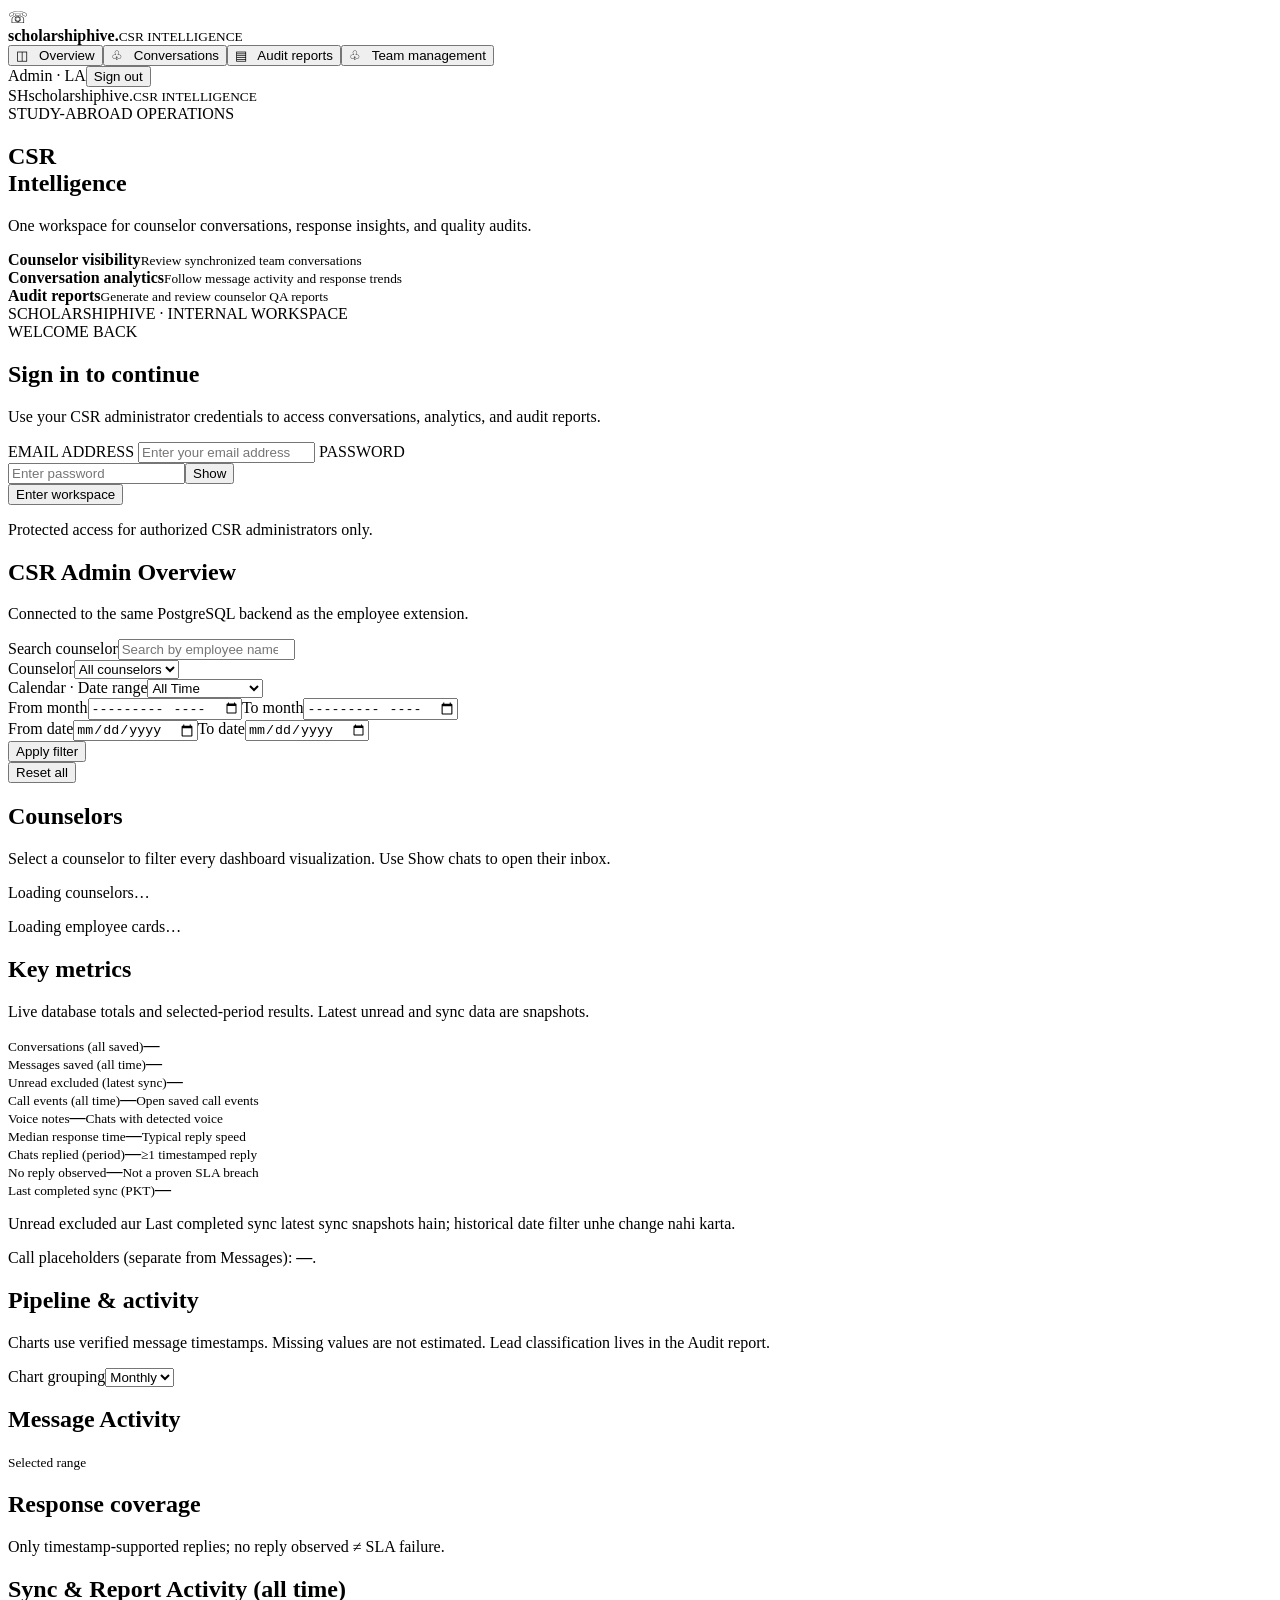
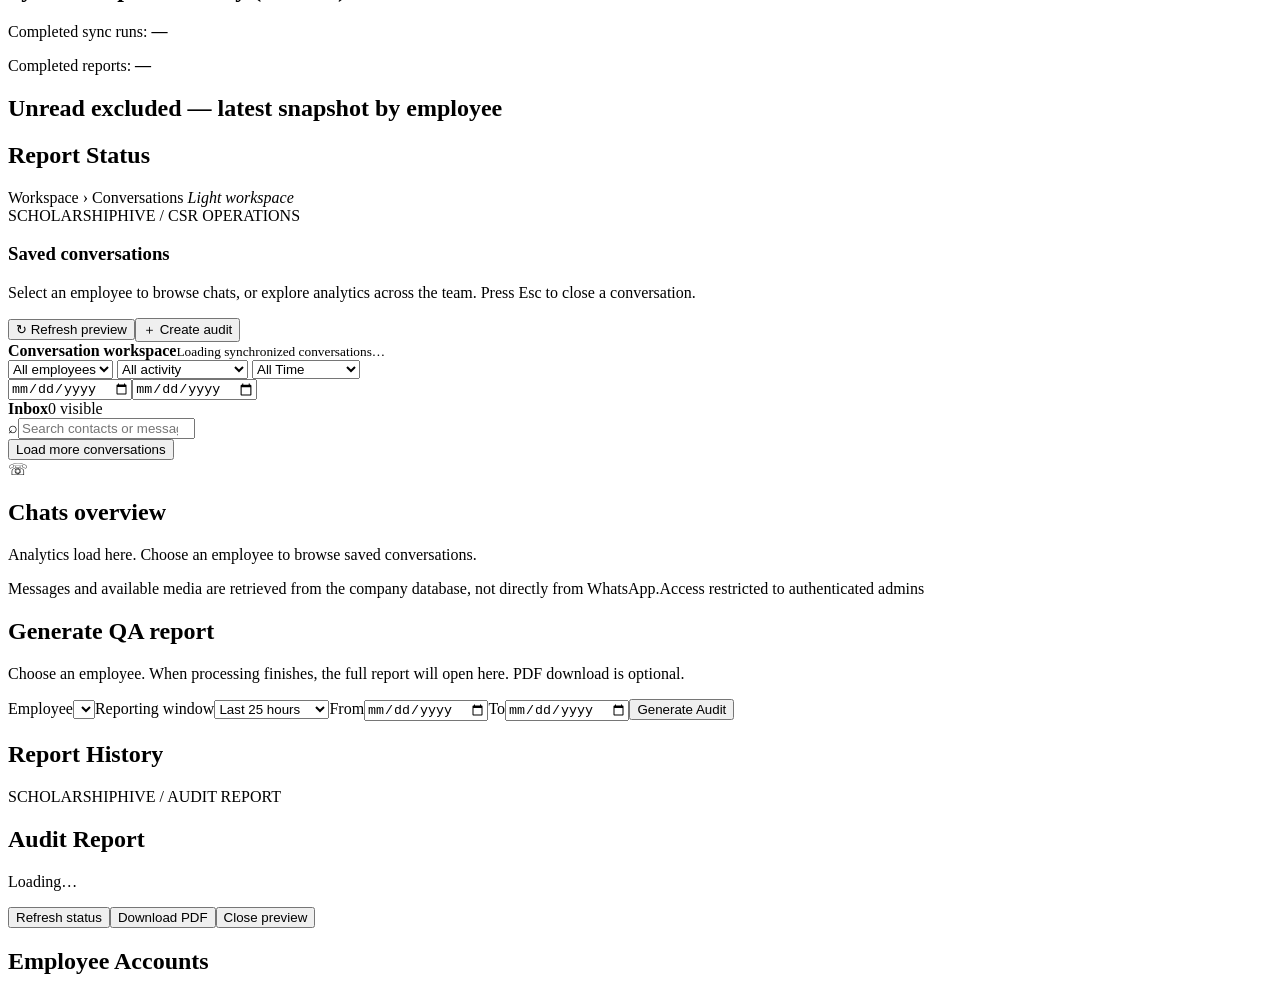
==== admin-web/index.html @ 3a8eceac "Initial CSR project" ====
<!doctype html><html lang="en"><head><meta charset="utf-8"><meta name="viewport" content="width=device-width,initial-scale=1"><meta name="color-scheme" content="light"><title>Scholarshiphive CSR — Admin</title><link rel="stylesheet" href="/admin-assets/styles.css?v=4.17"></head>
<body class="login-view">
<header class="bar"><div class="brand"><span class="mark">☏</span><div><strong>scholarshiphive.</strong><small>CSR INTELLIGENCE</small></div></div><nav id="top-tabs" class="tabs hidden" aria-label="Admin sections"><button data-tab="overview" class="selected">◫ &nbsp; Overview</button><button data-tab="chats">♧ &nbsp; Conversations</button><button data-tab="reports">▤ &nbsp; Audit reports</button><button data-tab="team">♧ &nbsp; Team management</button></nav><div id="nav-actions" class="hidden"><span class="admin-label">Admin · <span id="admin-name"></span></span><span class="admin-avatar">LA</span><button id="logout" class="subtle">Sign out</button></div></header>
<main>
 <section id="login-pane" class="login-shell" aria-label="Admin sign in">
   <div class="login-hero">
     <div class="login-hero-content">
       <div class="hero-brand"><span class="hero-brand-mark" aria-hidden="true">SH</span><span>scholarshiphive.<small>CSR INTELLIGENCE</small></span></div>
       <div class="hero-story">
         <div class="hero-eyebrow">STUDY-ABROAD OPERATIONS</div>
         <h1>CSR<br><span>Intelligence</span></h1>
         <p>One workspace for counselor conversations, response insights, and quality audits.</p>
         <div class="hero-features">
           <div class="hero-feature"><span class="feature-dot" aria-hidden="true"></span><div><strong>Counselor visibility</strong><small>Review synchronized team conversations</small></div></div>
           <div class="hero-feature"><span class="feature-dot" aria-hidden="true"></span><div><strong>Conversation analytics</strong><small>Follow message activity and response trends</small></div></div>
           <div class="hero-feature"><span class="feature-dot" aria-hidden="true"></span><div><strong>Audit reports</strong><small>Generate and review counselor QA reports</small></div></div>
         </div>
       </div>
       <div class="hero-bottom">SCHOLARSHIPHIVE · INTERNAL WORKSPACE</div>
     </div>
   </div>
   <div class="login-right">
     <div class="login-form-wrap">
       <span class="form-eyebrow">WELCOME BACK</span>
       <h2>Sign in to continue</h2>
       <p class="login-description">Use your CSR administrator credentials to access conversations, analytics, and audit reports.</p>
       <form id="login-form" class="admin-login-form">
         <label for="email">EMAIL ADDRESS</label>
         <input type="email" id="email" placeholder="Enter your email address" required autocomplete="username" spellcheck="false">
         <label for="password">PASSWORD</label>
         <div class="password-field"><input type="password" id="password" placeholder="Enter password" required autocomplete="current-password"><button type="button" id="toggle-password" class="password-toggle" aria-label="Show password" aria-pressed="false">Show</button></div>
         <button class="login-submit" type="submit">Enter workspace</button>
       </form>
       <p class="login-security">Protected access for authorized CSR administrators only.</p>
     </div>
   </div>
 </section>
 <section id="app-pane" class="hidden">
   <div id="main-heading" class="heading"><div><h1>CSR Admin Overview</h1><p class="muted">Connected to the same PostgreSQL backend as the employee extension.</p></div></div>
   <section id="global-filters" class="panel filters overview-filters" aria-label="Dashboard filters">
     <div class="filter-search-field"><label for="employee-search">Search counselor</label><input id="employee-search" type="search" placeholder="Search by employee name or ID…" autocomplete="off"></div>
     <div><label for="employee">Counselor</label><select id="employee"><option value="">All counselors</option></select></div>
     <div><label for="range">Calendar · Date range</label><select id="range"><option value="all" selected>All Time</option><option value="today">Today</option><option value="7days">Last 7 days</option><option value="month">Current month</option><option value="lastmonth">Previous month</option><option value="custommonths">Custom months</option><option value="customdates">Custom dates</option></select></div>
     <div id="month-controls" class="range-additional hidden"><label>From month<input type="month" id="from-month"></label><label>To month<input type="month" id="to-month"></label></div>
     <div id="date-controls" class="range-additional hidden"><label>From date<input type="date" id="from-date"></label><label>To date<input type="date" id="to-date"></label></div>
     <div class="filter-button"><button id="apply" class="primary">Apply filter</button></div>
     <div class="filter-button"><button id="reset-overview" class="secondary">Reset all</button></div>
   </section>
   <section id="overview" class="tab-section">
     <div class="overview-section-heading">
       <div><h2>Counselors</h2><p class="muted">Select a counselor to filter every dashboard visualization. Use Show chats to open their inbox.</p></div>
       <span id="counselor-count-pill" class="overview-count-pill">Loading counselors…</span>
     </div>
     <div id="employee-cards" class="counselor-grid" aria-live="polite"><p class="muted">Loading employee cards…</p></div>
     <div class="overview-section-heading kpi-heading"><div><h2>Key metrics</h2><p class="muted">Live database totals and selected-period results. Latest unread and sync data are snapshots.</p></div></div>
     <div class="metrics"><div class="metric"><small id="a-conv-label">Conversations (all saved)</small><strong id="a-conv">—</strong><small class="metric-hint" id="a-conv-hint"></small></div><div class="metric"><small id="a-msg-label">Messages saved (all time)</small><strong id="a-msg">—</strong><small class="metric-hint" id="a-msg-hint"></small></div><div class="metric"><small>Unread excluded (latest sync)</small><strong id="a-unread">—</strong></div><div id="call-event-metric" class="metric metric-action" role="button" tabindex="0" aria-label="View call events"><small id="a-call-label">Call events (all time)</small><strong id="a-call">—</strong><small class="metric-hint" id="a-call-hint">Open saved call events</small></div><div class="metric"><small>Voice notes</small><strong id="a-voice">—</strong><small class="metric-hint">Chats with detected voice</small></div><div class="metric"><small>Median response time</small><strong id="a-avg-response" class="small-value">—</strong><small class="metric-hint" id="a-avg-response-hint">Typical reply speed</small></div><div class="metric"><small>Chats replied (period)</small><strong id="a-replied">—</strong><small class="metric-hint">≥1 timestamped reply</small></div><div class="metric"><small>No reply observed</small><strong id="a-noreply">—</strong><small class="metric-hint">Not a proven SLA breach</small></div><div class="metric"><small>Last completed sync (PKT)</small><strong id="a-last-sync" class="small-value">—</strong></div></div>
     <p class="muted snapshot-note">Unread excluded aur Last completed sync latest sync snapshots hain; historical date filter unhe change nahi karta.</p>
     <p class="muted snapshot-note">Call placeholders (separate from Messages): <strong id="call-count">—</strong>. <span id="call-note"></span></p>
     <div class="overview-section-heading charts-heading"><div><h2>Pipeline &amp; activity</h2><p class="muted">Charts use verified message timestamps. Missing values are not estimated. Lead classification lives in the Audit report.</p></div><div class="status-grouping"><label for="bucket">Chart grouping</label><select id="bucket"><option value="day">Daily</option><option value="month" selected>Monthly</option></select></div></div>
     <div class="columns dashboard-chart-grid"><div class="panel"><div class="chart-heading-row"><h2>Message Activity</h2><small id="activity-scope" class="muted">Selected range</small></div><div id="bar-chart" class="bar-chart"></div></div><div class="panel"><h2>Response coverage</h2><p class="muted">Only timestamp-supported replies; no reply observed ≠ SLA failure.</p><div id="response-pie-chart" class="pie-wrap"></div><p id="response-coverage-note" class="muted"></p></div></div>
     <div class="panel"><h2>Sync &amp; Report Activity <span class="range-descriptor">(all time)</span></h2><div class="activity-summary"><p>Completed sync runs: <strong id="a-sync">—</strong></p><p>Completed reports: <strong id="a-reports">—</strong></p></div></div>
     <div class="panel"><h2>Unread excluded — latest snapshot by employee</h2><div id="unread-breakdown"></div></div>
     <div class="panel"><h2>Report Status</h2><div id="report-status" class="status-row"></div></div>
     <p id="analytics-note" class="muted caution"></p>
   </section>
   <section id="chats" class="tab-section hidden">
     <div class="crumbs">Workspace <span>›</span> Conversations <em>Light workspace</em></div>
     <div class="chat-heading"><div><div class="eyebrow">SCHOLARSHIPHIVE / CSR OPERATIONS</div><h1>Saved conversations</h1><p class="muted">Select an employee to browse chats, or explore analytics across the team. Press Esc to close a conversation.</p></div>
     <div class="chat-heading-actions"><button id="refresh-chats" class="secondary">↻ Refresh preview</button><button id="chats-create-audit" class="primary">＋ Create audit</button></div></div>
     <div class="workspace-toolbar"><div><strong>Conversation workspace</strong><small id="chat-list-summary" class="muted">Loading synchronized conversations…</small></div>
       <div class="workspace-filters"><select id="chats-employee" aria-label="Employee"><option value="">All employees</option></select>
       <select id="chats-activity" aria-label="Chat activity"><option value="">All activity</option><option value="calls">With calls</option><option value="voice">With voice notes</option><option value="replied">Counselor replied</option><option value="no_reply">No reply observed</option></select>
       <select id="chats-range" aria-label="Chat date range"><option value="all">All Time</option><option value="month">Current month</option><option value="7days">Last 7 days</option><option value="custom">Custom dates</option></select>
       <div id="chats-custom-dates" class="hidden"><input id="chats-from" type="date" aria-label="Chat start date"><input id="chats-to" type="date" aria-label="Chat end date"></div>
       </div></div>
     <div id="conversation-workspace" class="conversation-workspace workspace-all-employees">
       <aside class="inbox-pane"><div class="inbox-heading"><strong>Inbox</strong><span id="chat-count-pill" class="count-pill">0 visible</span></div>
       <div class="inbox-search"><span>⌕</span><input id="chat-search" type="search" placeholder="Search contacts or messages…" aria-label="Search saved conversations"></div>
       <div id="chat-list" class="inbox-list" role="listbox" aria-label="Conversations"></div>
       <button id="load-more-chats" class="load-more hidden">Load more conversations</button></aside>
       <section class="conversation-pane"><div id="chat-detail" class="chat-detail-pane"><div class="chat-empty"><span>☏</span><h2>Chats overview</h2><p>Analytics load here. Choose an employee to browse saved conversations.</p></div></div></section>
     </div>
     <div class="workspace-footer"><span>Messages and available media are retrieved from the company database, not directly from WhatsApp.</span><span>Access restricted to authenticated admins</span></div>
   </section>
   <section id="reports" class="tab-section hidden">
     <div class="panel"><h2>Generate QA report</h2><p class="muted">Choose an employee. When processing finishes, the full report will open here. PDF download is optional.</p><div class="row"><label>Employee<select id="report-employee"></select></label><label>Reporting window<select id="report-period"><option value="last_25h">Last 25 hours</option><option value="last_7d">Last 7 days</option><option value="last_15d">Last 15 days</option><option value="last_30d">Last 30 days</option><option value="current_month">Current month</option><option value="previous_month">Previous month</option><option value="custom">Custom dates</option></select></label><label id="report-from-label" class="hidden">From<input type="date" id="report-from"></label><label id="report-to-label" class="hidden">To<input type="date" id="report-to"></label><button id="generate" class="primary">Generate Audit</button></div><h2>Report History</h2><div id="report-list"></div></div>
     <section id="audit-viewer" class="panel audit-viewer hidden" aria-label="Audit report preview" tabindex="-1">
       <div class="audit-viewer-toolbar"><div><span class="audit-eyebrow">SCHOLARSHIPHIVE / AUDIT REPORT</span><h2 id="audit-viewer-title">Audit Report</h2><p id="audit-viewer-state" class="muted" role="status" aria-live="polite">Loading…</p></div><div class="audit-viewer-actions"><button type="button" id="audit-refresh" class="secondary">Refresh status</button><button type="button" id="audit-download" class="primary hidden">Download PDF</button><button type="button" id="audit-close" class="subtle">Close preview</button></div></div>
       <div id="audit-preview-content" class="audit-preview-content"></div>
     </section>
   </section>
   <section id="team" class="tab-section hidden"><div class="panel"><h2>Employee Accounts</h2><div id="team-list"></div></div></section>
 </section>
 <div class="toast hidden" role="status" aria-live="polite" id="toast"></div>
</main><script defer src="/admin-assets/admin.js?v=4.17"></script></body></html>
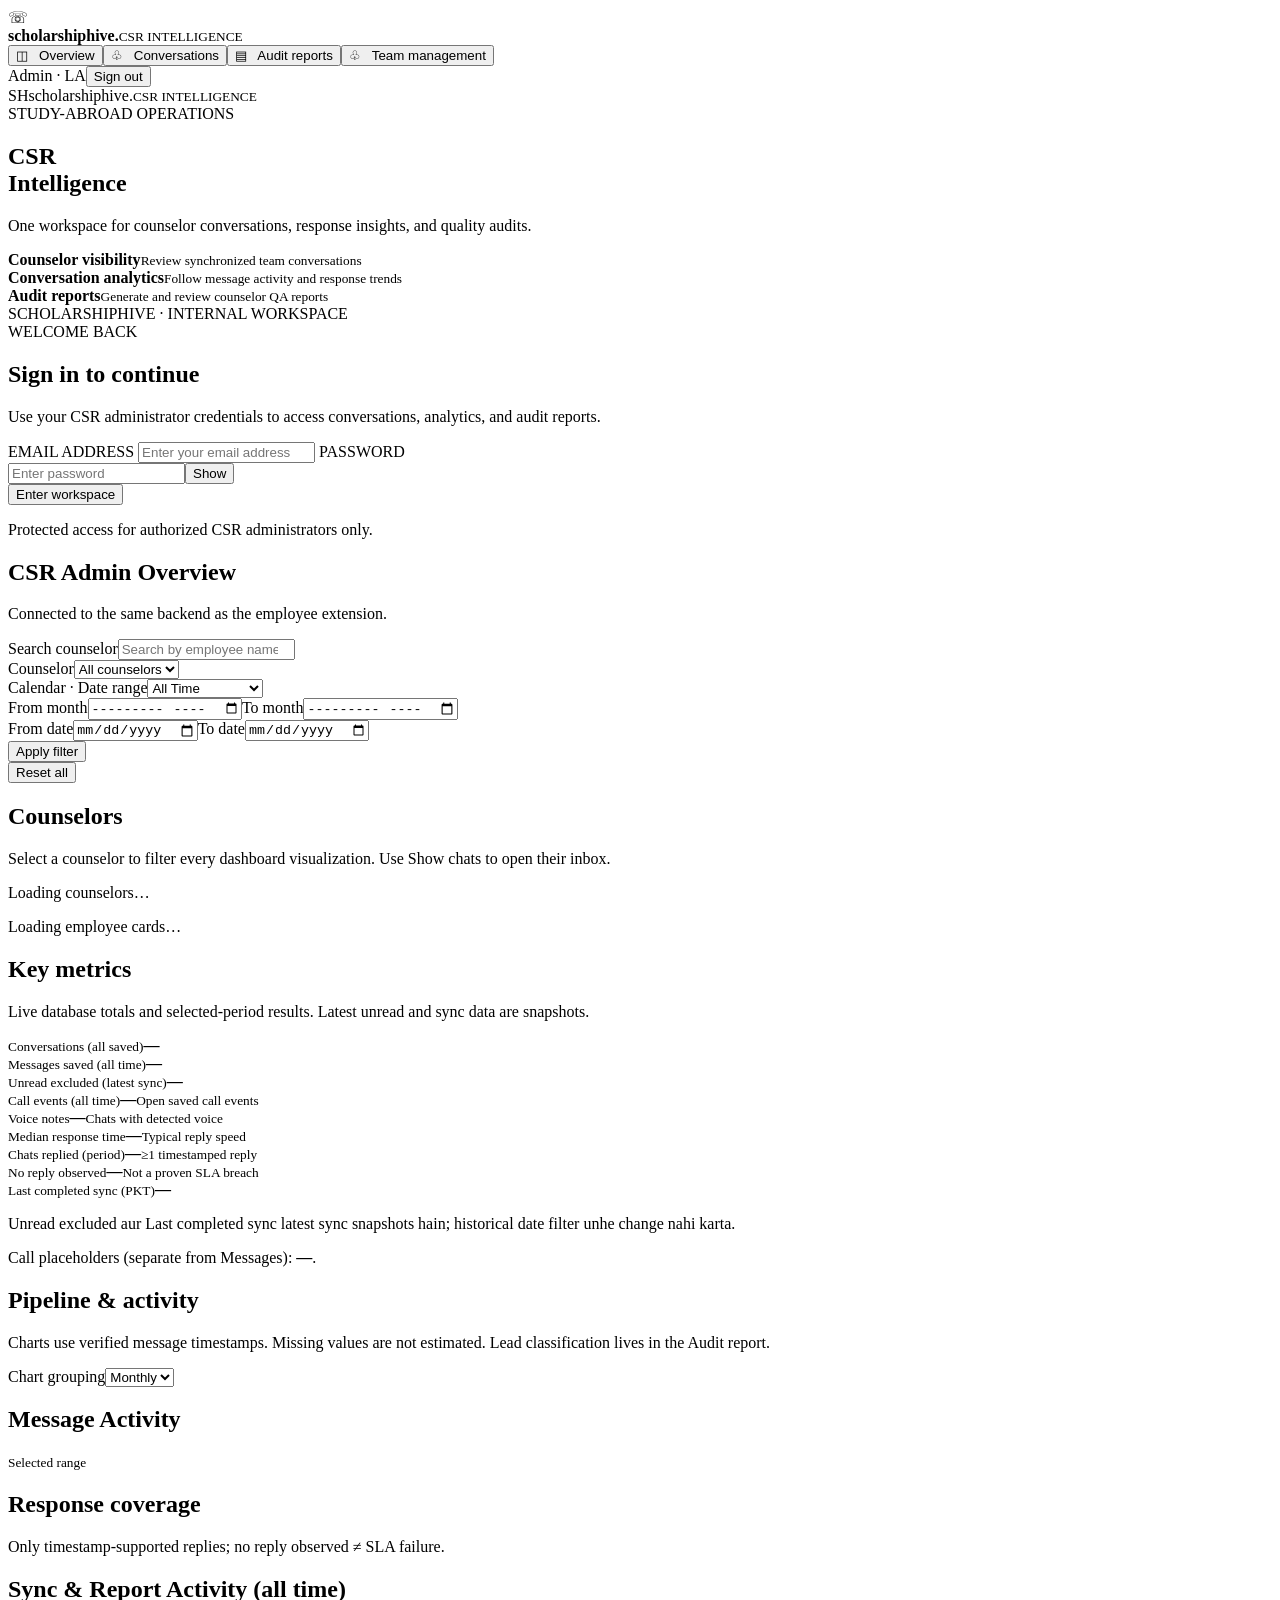
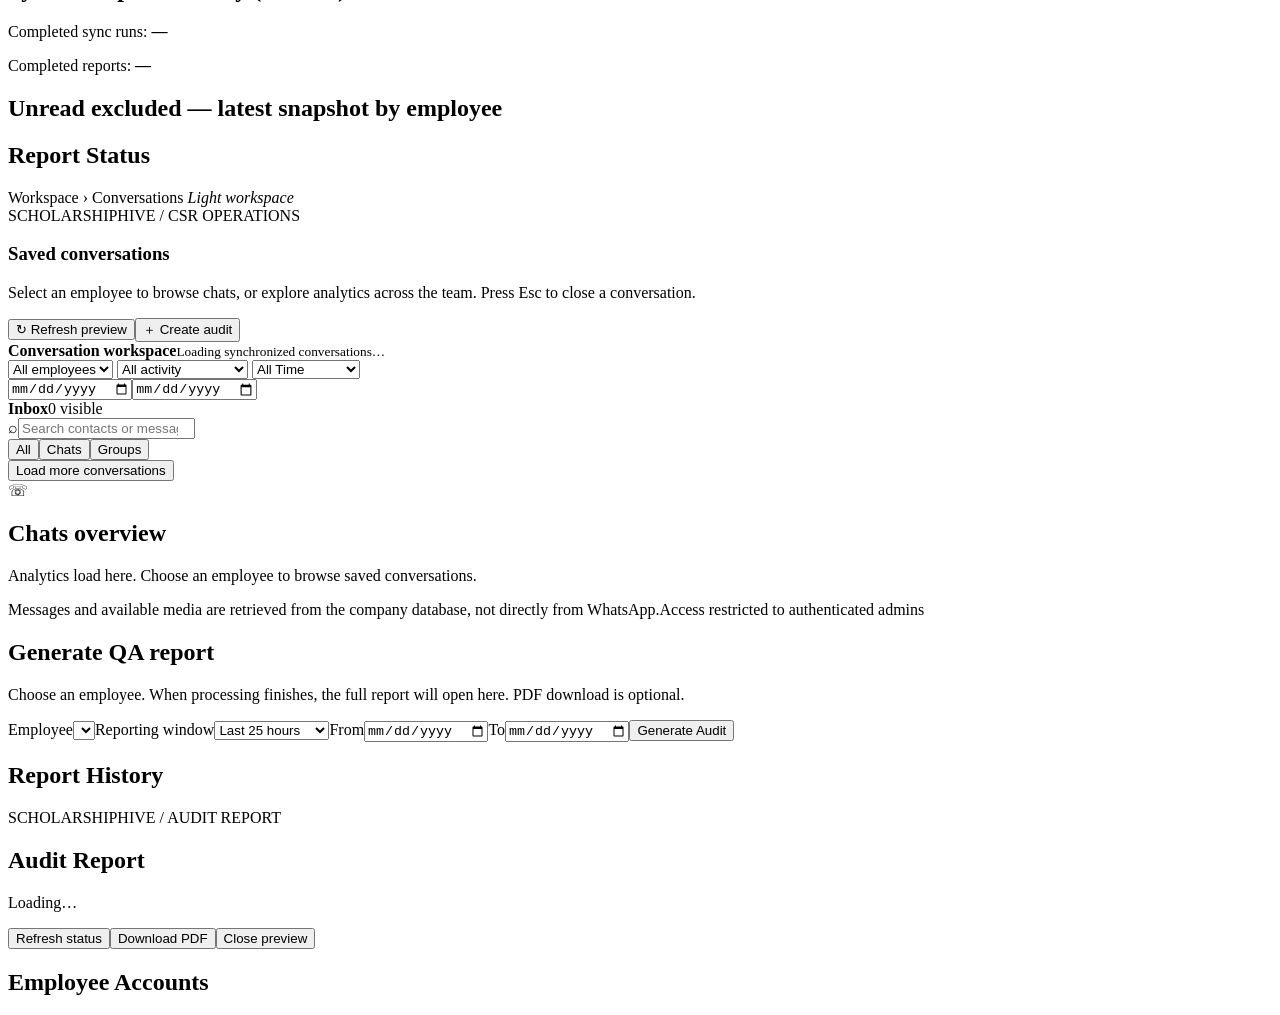
==== commit 4f65a8b4: "Audit: Clients/NR relabels + overall NR split, group-exclusion & Postgres fix, extension direction f" ====
--- a/admin-web/index.html
+++ b/admin-web/index.html
@@ -1,4 +1,4 @@
-<!doctype html><html lang="en"><head><meta charset="utf-8"><meta name="viewport" content="width=device-width,initial-scale=1"><meta name="color-scheme" content="light"><title>Scholarshiphive CSR — Admin</title><link rel="stylesheet" href="/admin-assets/styles.css?v=4.17"></head>
+<!doctype html><html lang="en"><head><meta charset="utf-8"><meta name="viewport" content="width=device-width,initial-scale=1"><meta name="color-scheme" content="light"><title>Scholarshiphive CSR — Admin</title><link rel="stylesheet" href="/admin-assets/styles.css?v=4.18"></head>
 <body class="login-view">
 <header class="bar"><div class="brand"><span class="mark">☏</span><div><strong>scholarshiphive.</strong><small>CSR INTELLIGENCE</small></div></div><nav id="top-tabs" class="tabs hidden" aria-label="Admin sections"><button data-tab="overview" class="selected">◫ &nbsp; Overview</button><button data-tab="chats">♧ &nbsp; Conversations</button><button data-tab="reports">▤ &nbsp; Audit reports</button><button data-tab="team">♧ &nbsp; Team management</button></nav><div id="nav-actions" class="hidden"><span class="admin-label">Admin · <span id="admin-name"></span></span><span class="admin-avatar">LA</span><button id="logout" class="subtle">Sign out</button></div></header>
 <main>
@@ -36,7 +36,7 @@
    </div>
  </section>
  <section id="app-pane" class="hidden">
-   <div id="main-heading" class="heading"><div><h1>CSR Admin Overview</h1><p class="muted">Connected to the same PostgreSQL backend as the employee extension.</p></div></div>
+   <div id="main-heading" class="heading"><div><h1>CSR Admin Overview</h1><p class="muted">Connected to the same backend as the employee extension.</p></div></div>
    <section id="global-filters" class="panel filters overview-filters" aria-label="Dashboard filters">
      <div class="filter-search-field"><label for="employee-search">Search counselor</label><input id="employee-search" type="search" placeholder="Search by employee name or ID…" autocomplete="off"></div>
      <div><label for="employee">Counselor</label><select id="employee"><option value="">All counselors</option></select></div>
@@ -76,6 +76,7 @@
      <div id="conversation-workspace" class="conversation-workspace workspace-all-employees">
        <aside class="inbox-pane"><div class="inbox-heading"><strong>Inbox</strong><span id="chat-count-pill" class="count-pill">0 visible</span></div>
        <div class="inbox-search"><span>⌕</span><input id="chat-search" type="search" placeholder="Search contacts or messages…" aria-label="Search saved conversations"></div>
+       <div class="inbox-kind" role="tablist" aria-label="Show chats or groups"><button id="kind-all" class="kind-btn selected" type="button">All</button><button id="kind-chats" class="kind-btn" type="button">Chats</button><button id="kind-groups" class="kind-btn" type="button">Groups</button></div>
        <div id="chat-list" class="inbox-list" role="listbox" aria-label="Conversations"></div>
        <button id="load-more-chats" class="load-more hidden">Load more conversations</button></aside>
        <section class="conversation-pane"><div id="chat-detail" class="chat-detail-pane"><div class="chat-empty"><span>☏</span><h2>Chats overview</h2><p>Analytics load here. Choose an employee to browse saved conversations.</p></div></div></section>
@@ -92,4 +93,4 @@
    <section id="team" class="tab-section hidden"><div class="panel"><h2>Employee Accounts</h2><div id="team-list"></div></div></section>
  </section>
  <div class="toast hidden" role="status" aria-live="polite" id="toast"></div>
-</main><script defer src="/admin-assets/admin.js?v=4.17"></script></body></html>
+</main><script defer src="/admin-assets/admin.js?v=4.18"></script></body></html>
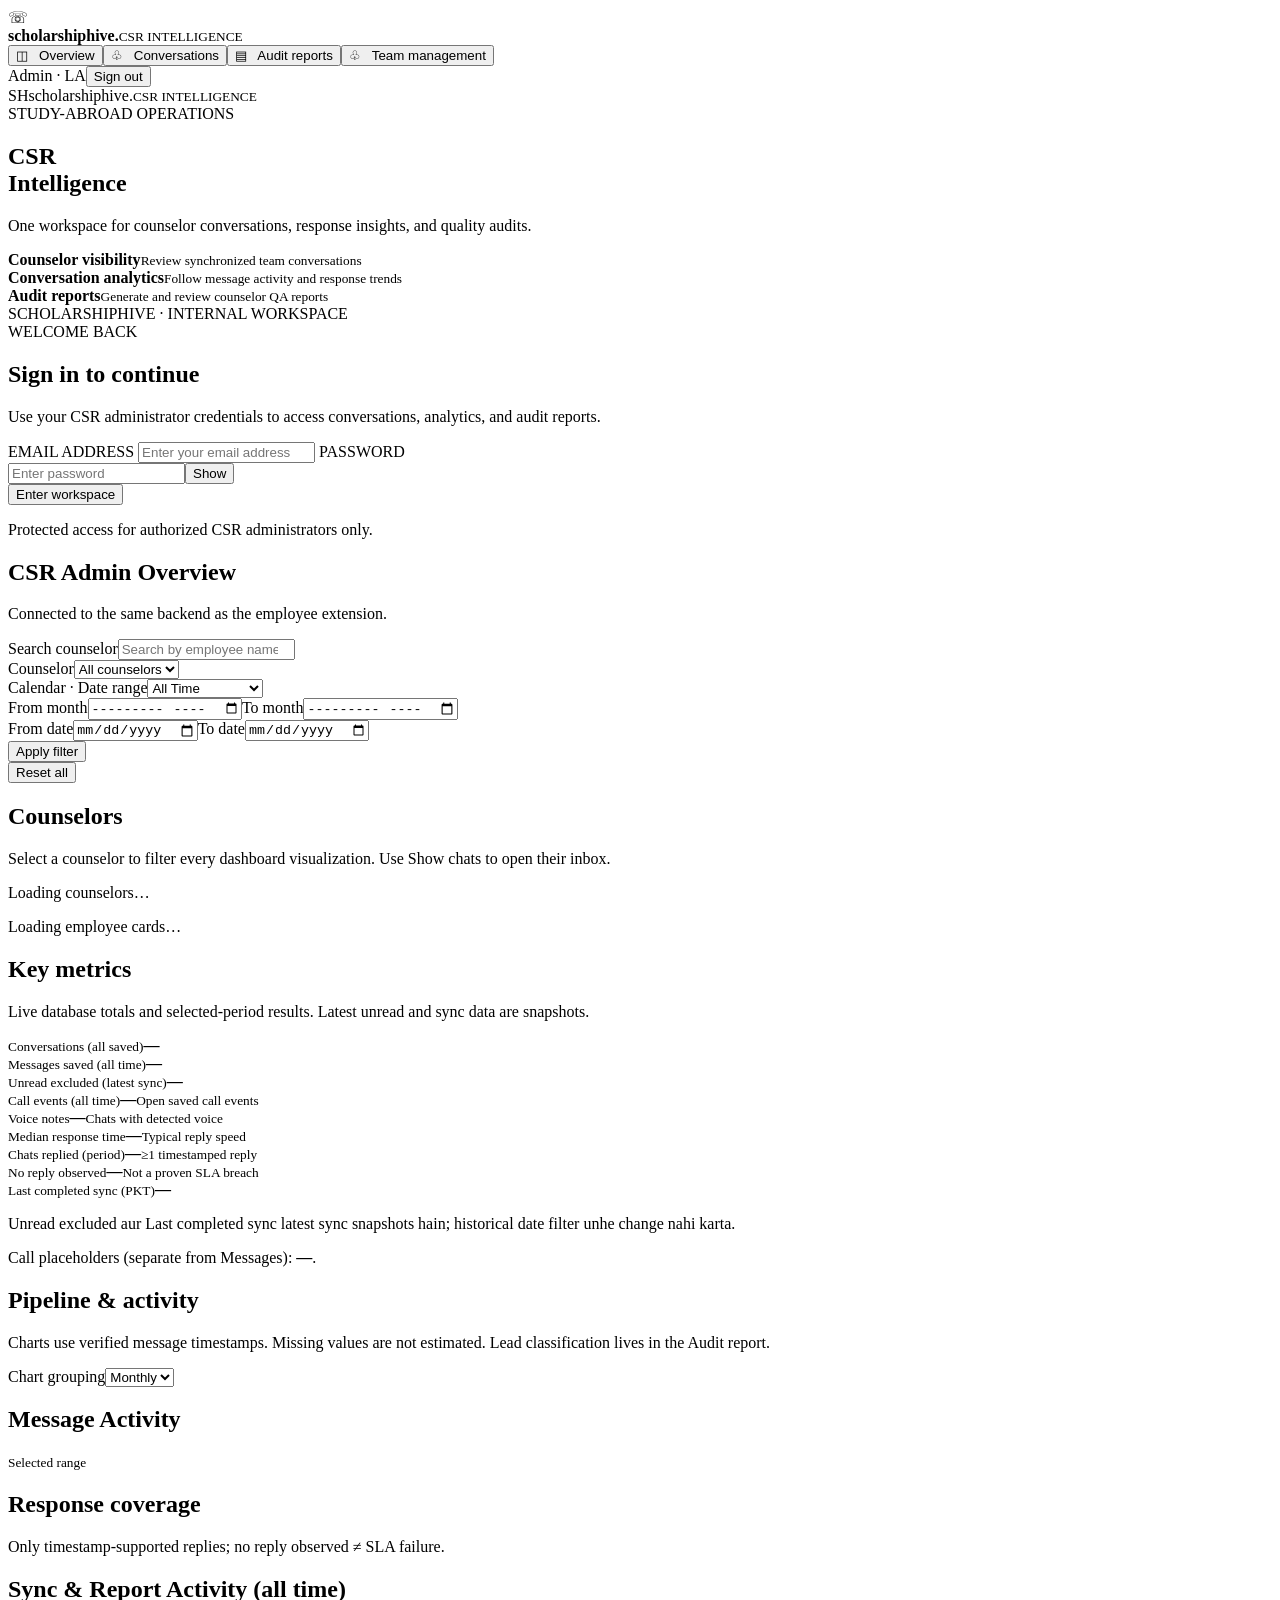
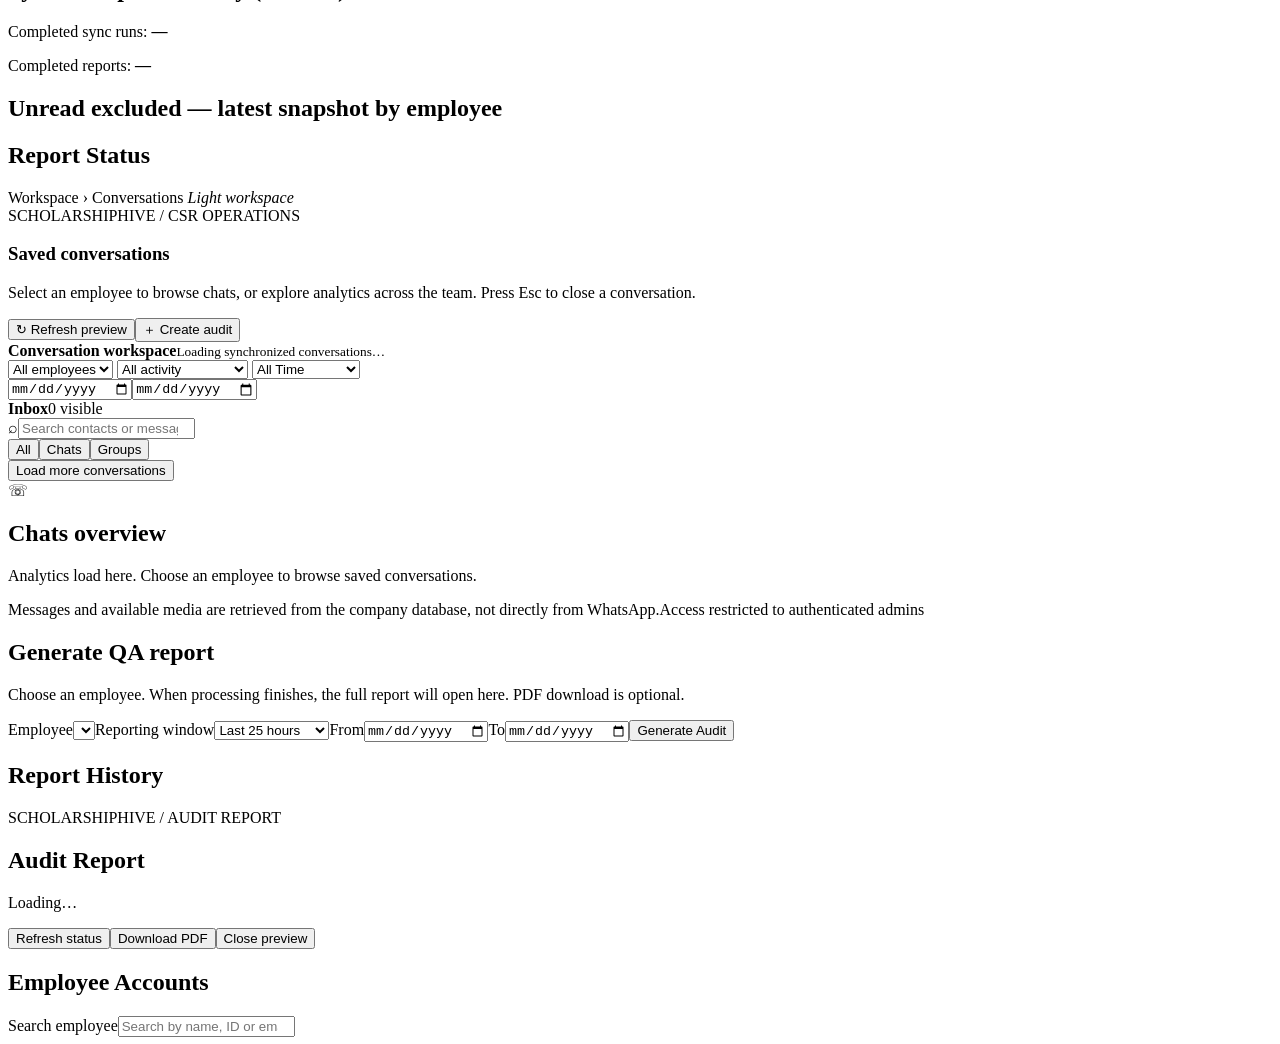
==== commit 2ceec27e: "Audit AI + scheduling + team mgmt + extension improvements - Fix Claude API: drop temperature (curre" ====
--- a/admin-web/index.html
+++ b/admin-web/index.html
@@ -90,7 +90,7 @@
        <div id="audit-preview-content" class="audit-preview-content"></div>
      </section>
    </section>
-   <section id="team" class="tab-section hidden"><div class="panel"><h2>Employee Accounts</h2><div id="team-list"></div></div></section>
+   <section id="team" class="tab-section hidden"><div class="panel"><h2>Employee Accounts</h2><div class="filter-search-field team-search-field"><label for="team-search">Search employee</label><input id="team-search" type="search" placeholder="Search by name, ID or email…" autocomplete="off"></div><div id="team-list"></div></div></section>
  </section>
  <div class="toast hidden" role="status" aria-live="polite" id="toast"></div>
 </main><script defer src="/admin-assets/admin.js?v=4.18"></script></body></html>
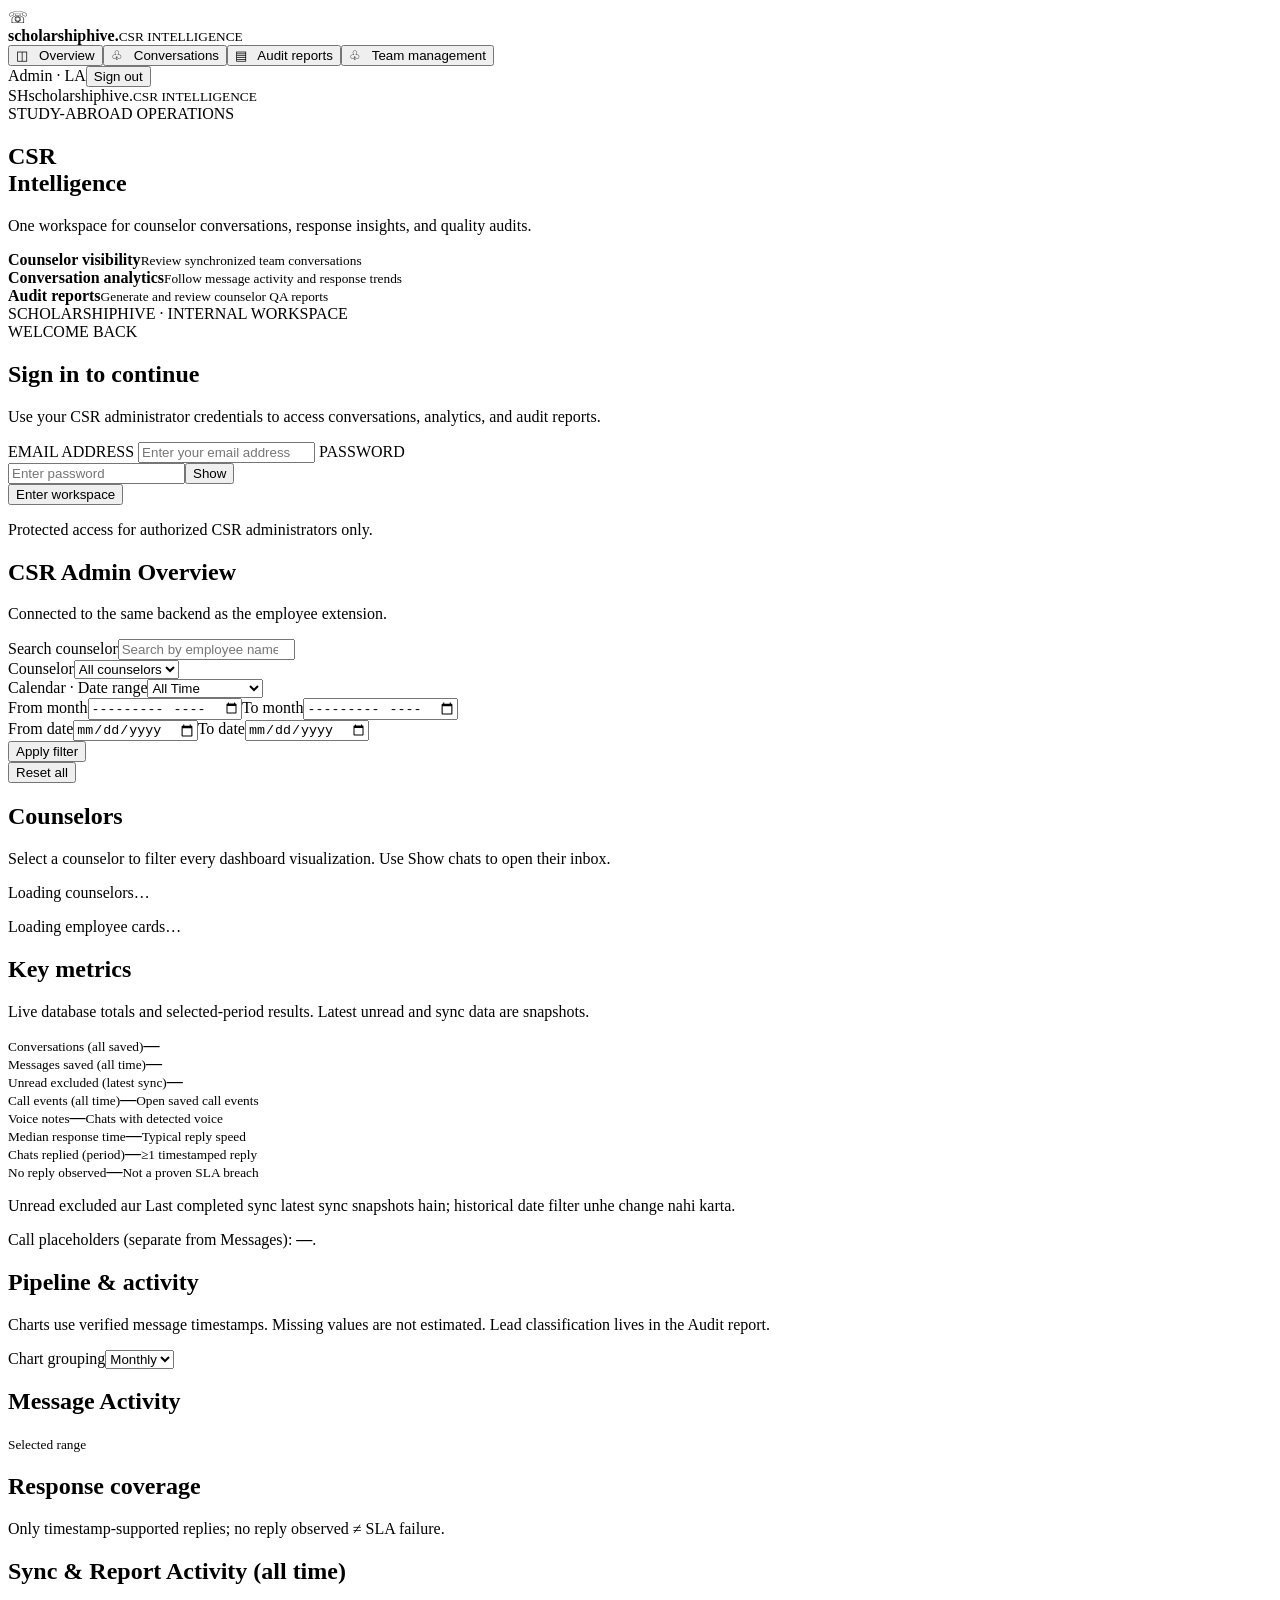
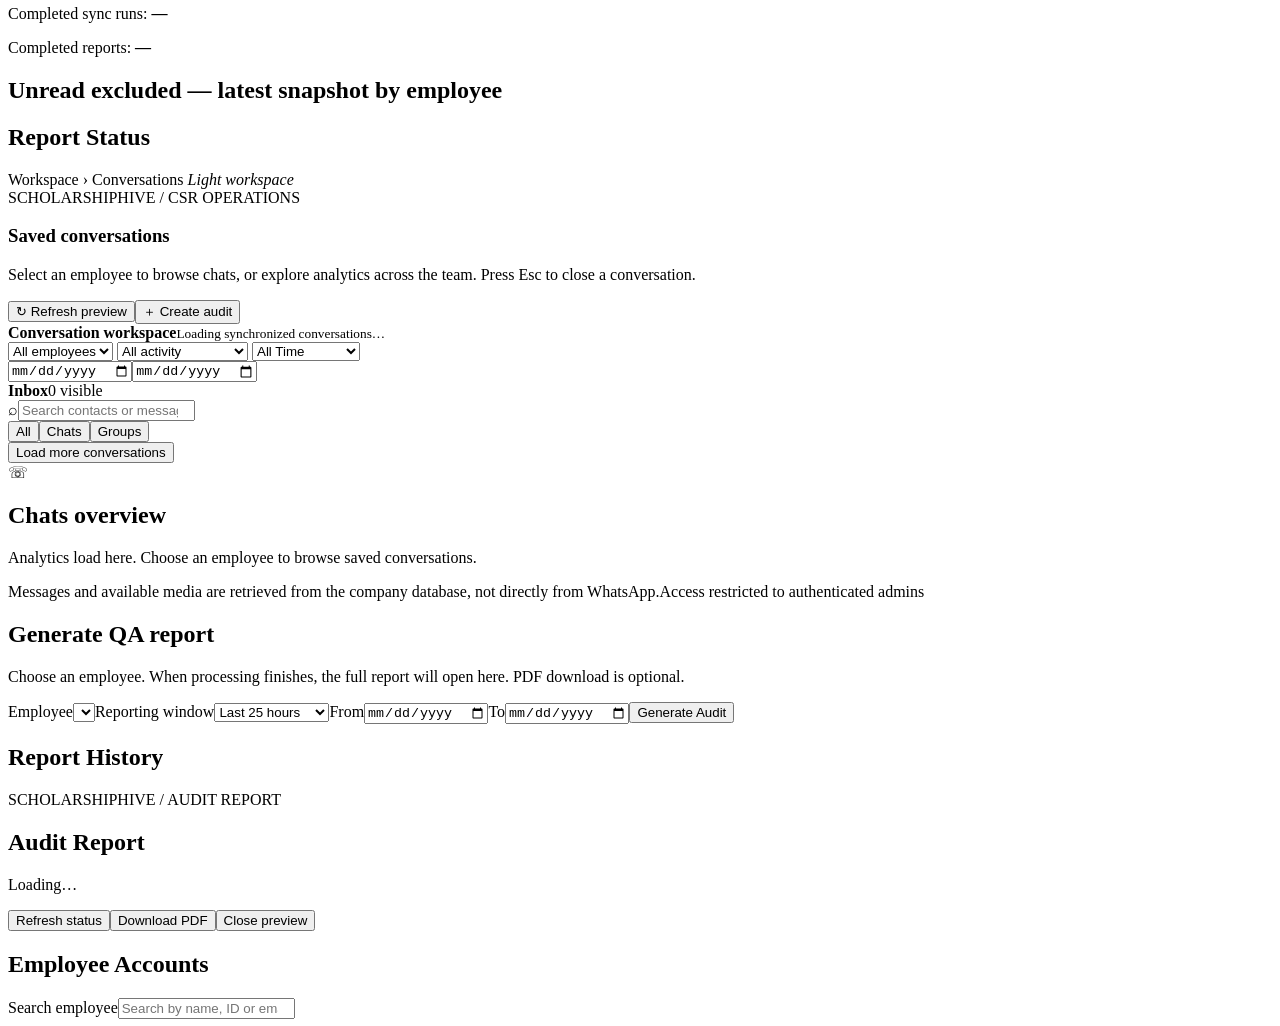
==== commit 0eaa9194: "Audit tier-conflict fix + AI classification, PDF tables, twice-daily sync, forgot-password approval," ====
--- a/admin-web/index.html
+++ b/admin-web/index.html
@@ -53,7 +53,7 @@
      </div>
      <div id="employee-cards" class="counselor-grid" aria-live="polite"><p class="muted">Loading employee cards…</p></div>
      <div class="overview-section-heading kpi-heading"><div><h2>Key metrics</h2><p class="muted">Live database totals and selected-period results. Latest unread and sync data are snapshots.</p></div></div>
-     <div class="metrics"><div class="metric"><small id="a-conv-label">Conversations (all saved)</small><strong id="a-conv">—</strong><small class="metric-hint" id="a-conv-hint"></small></div><div class="metric"><small id="a-msg-label">Messages saved (all time)</small><strong id="a-msg">—</strong><small class="metric-hint" id="a-msg-hint"></small></div><div class="metric"><small>Unread excluded (latest sync)</small><strong id="a-unread">—</strong></div><div id="call-event-metric" class="metric metric-action" role="button" tabindex="0" aria-label="View call events"><small id="a-call-label">Call events (all time)</small><strong id="a-call">—</strong><small class="metric-hint" id="a-call-hint">Open saved call events</small></div><div class="metric"><small>Voice notes</small><strong id="a-voice">—</strong><small class="metric-hint">Chats with detected voice</small></div><div class="metric"><small>Median response time</small><strong id="a-avg-response" class="small-value">—</strong><small class="metric-hint" id="a-avg-response-hint">Typical reply speed</small></div><div class="metric"><small>Chats replied (period)</small><strong id="a-replied">—</strong><small class="metric-hint">≥1 timestamped reply</small></div><div class="metric"><small>No reply observed</small><strong id="a-noreply">—</strong><small class="metric-hint">Not a proven SLA breach</small></div><div class="metric"><small>Last completed sync (PKT)</small><strong id="a-last-sync" class="small-value">—</strong></div></div>
+     <div class="metrics"><div class="metric"><small id="a-conv-label">Conversations (all saved)</small><strong id="a-conv">—</strong><small class="metric-hint" id="a-conv-hint"></small></div><div class="metric"><small id="a-msg-label">Messages saved (all time)</small><strong id="a-msg">—</strong><small class="metric-hint" id="a-msg-hint"></small></div><div class="metric"><small>Unread excluded (latest sync)</small><strong id="a-unread">—</strong></div><div id="call-event-metric" class="metric metric-action" role="button" tabindex="0" aria-label="View call events"><small id="a-call-label">Call events (all time)</small><strong id="a-call">—</strong><small class="metric-hint" id="a-call-hint">Open saved call events</small></div><div class="metric"><small>Voice notes</small><strong id="a-voice">—</strong><small class="metric-hint">Chats with detected voice</small></div><div class="metric"><small>Median response time</small><strong id="a-avg-response" class="small-value">—</strong><small class="metric-hint" id="a-avg-response-hint">Typical reply speed</small></div><div class="metric"><small>Chats replied (period)</small><strong id="a-replied">—</strong><small class="metric-hint">≥1 timestamped reply</small></div><div class="metric"><small>No reply observed</small><strong id="a-noreply">—</strong><small class="metric-hint">Not a proven SLA breach</small></div></div>
      <p class="muted snapshot-note">Unread excluded aur Last completed sync latest sync snapshots hain; historical date filter unhe change nahi karta.</p>
      <p class="muted snapshot-note">Call placeholders (separate from Messages): <strong id="call-count">—</strong>. <span id="call-note"></span></p>
      <div class="overview-section-heading charts-heading"><div><h2>Pipeline &amp; activity</h2><p class="muted">Charts use verified message timestamps. Missing values are not estimated. Lead classification lives in the Audit report.</p></div><div class="status-grouping"><label for="bucket">Chart grouping</label><select id="bucket"><option value="day">Daily</option><option value="month" selected>Monthly</option></select></div></div>
